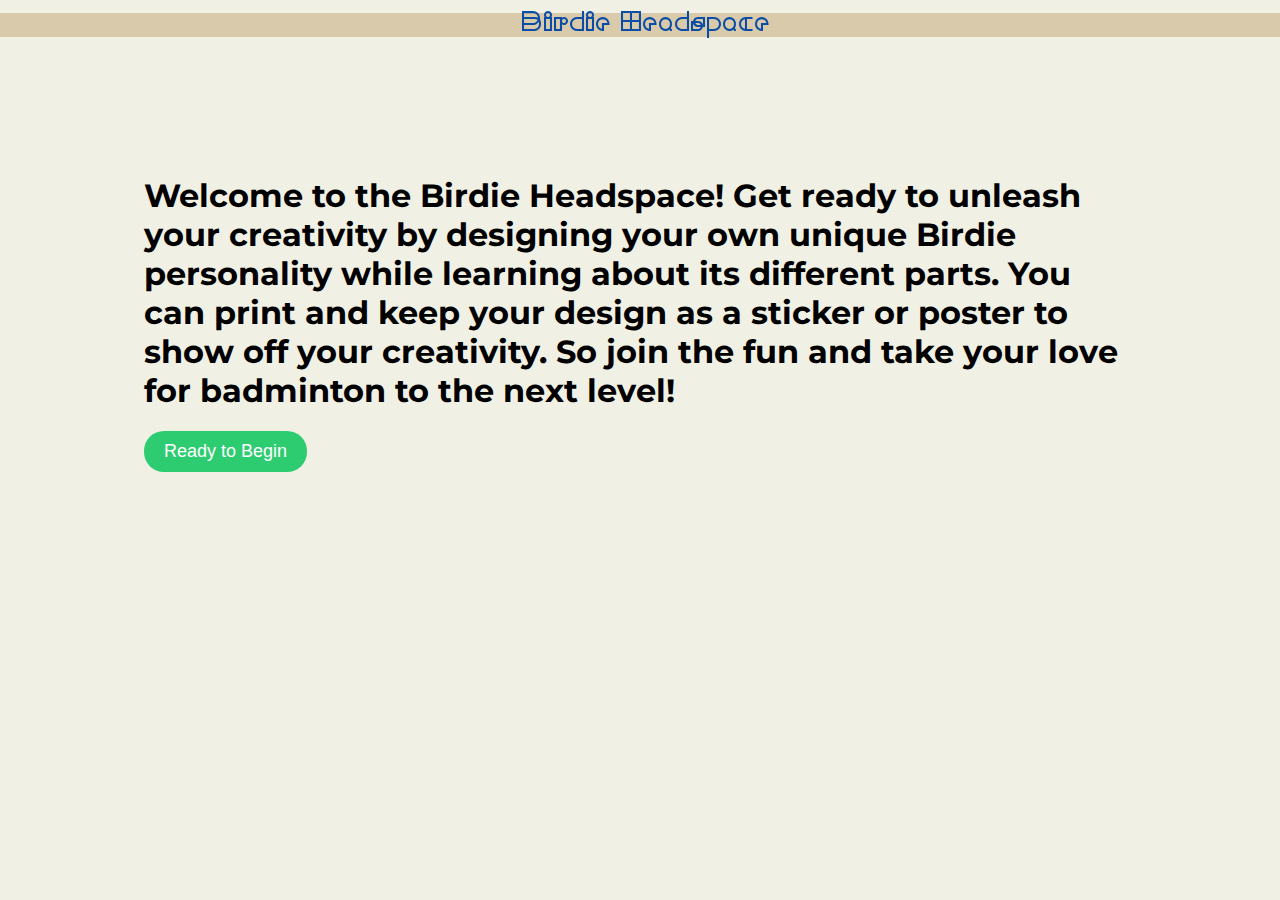
==== index.html @ d9054607 "avatar-maker.html works" ====
<!DOCTYPE html>
<html lang="en">

<head>
    <title>Birdie Headspace</title>
    <meta charset="UTF-8">
    <meta name="viewport" content="width=device-width, initial-scale=1.0">
    <link href="assets/reset.css" rel="stylesheet">
    <link href="assets/common.css" rel="stylesheet">
    <link href="assets/style.css" rel="stylesheet">
    <script defer src="assets/main.js"></script>
</head>

<header>
    <div class="logo">
        <h1>Birdie Headspace</h1>
    </div>
</header>


<body>
    <div class="landing-page info-texts">
        <h1 class="landing-text">Welcome to the Birdie Headspace! Get ready to unleash your creativity by designing your
            own unique Birdie personality while learning about its different parts. You can print and keep your design
            as a sticker or poster to show off your creativity. So join the fun and take your love for badminton to the
            next level!</h1>
        <button class="start-button intro-buttons">Ready to Begin</button>
    </div>

    <div class="info-page info-texts">
        <p class="info-text">FYI: A birdie is made up of two parts, a feather top and a cork base. The feather top is
            connected to the bottom of the base in a cross pattern and may be made from goose feathers, duck feathers,
            or nylon.</p>
        <button class="craft-button intro-buttons">Craft Your Birdie</button>
    </div>
</body>

</html>
---- assets/common.css ----
@import url('https://fonts.googleapis.com/css2?family=Montserrat:ital,wght@0,100;0,200;0,300;0,400;0,500;0,600;0,700;0,800;0,900;1,100;1,200;1,300;1,400;1,500;1,600;1,700;1,800;1,900&display=swap');

@font-face {
    font-family: "Amari";
    src: url("Amari_Font_3-100VF.ttf");
}

/* :root{
  --body-copy:17px;
  --body-copy-line-height: calc(var(--body-copy)*1.2);

  --main-heading: 25vw;
  --main-heading-line-height: calc(var(--main-heading));
  --accent-type: black;
  --accent-1: #D8CAAB;
  --accent-2: #0A4DA6;
  --accent-bg: #f0f0e4;
} */

/*|| BASE VALUES */
:root {
    --base:1rem;
    /* --spacing: 20px; */
    --logo-texts:calc(var(--base) * 1.2);
    --info-texts:calc(var(--base) * 1.5);
    --headline: calc(var(--base) * 2.2);
    --sub-headline: calc(var(--base) * 1.2);
    --author-date: calc(var(--base) * 1);
    --quote: calc(var(--base) * 1);

    --accent-type: black;
    --accent-1: #D8CAAB;
    --accent-2: #0A4DA6;
    --accent-bg: #f0f0e4;

    font-family: "Montserrat";
    font-size: var(--base);
}

/* HEADER LOGO */


.logo > h1 {
    position: fixed;
    top: 0;
    left: 0;
    width: 100%;
    font-family: 'Amari';
    font-weight: 200;
    font-size: var(--logo-texts);
    text-align: center;
    color: var(--accent-2);
    background-color: var(--accent-1);
    /* padding-top: 0; */
    padding-top: 0;
    padding-left: 5px;
    padding-right: 5px;
    border-top: var(--accent-1) solid 1.3px;
}

/* LANDING PAGE */

body {
    color: var(--accent-type);
    background-color: var(--accent-bg); /* fallback color */
    box-sizing: border-box;
    margin: auto;
    padding: 1rem;
    padding-top: 2rem;
    width: 80%;
    font-family: 'Montserrat';
    font-size: 17px;
    font-weight: 500;
    box-sizing: border-box;

    justify-content: left;
    align-items: center;
    background-color: var(--accent-bg);
}


.info-texts {
    font: 'Montserrat';
    font-size: var(--base);
    margin-top: 9rem;
}


.intro-buttons{
    background-color: #2ecc71;
    color: #fff;
    border: none;
    border-radius: 20px;
    font-size: 18px;
    padding: 10px 20px;
    cursor: pointer;
    transition: background-color 0.3s ease;
}

.intro-buttons:hover {
    background-color: var(--accent-2);
}


.info-page {
    display: none;
}

.info-text {
    font-size: 18px;
    margin-bottom: 20px;
}

.button {
  display: inline-block;
  padding: 10px 20px;
  border-radius: 20px;
  background-color: #3c64b1;
  color: #fff;
  font-size: 16px;
  text-align: center;
  text-decoration: none;
  transition: background-color 0.3s ease;
}

.button:hover {
  background-color: #21468b;
}
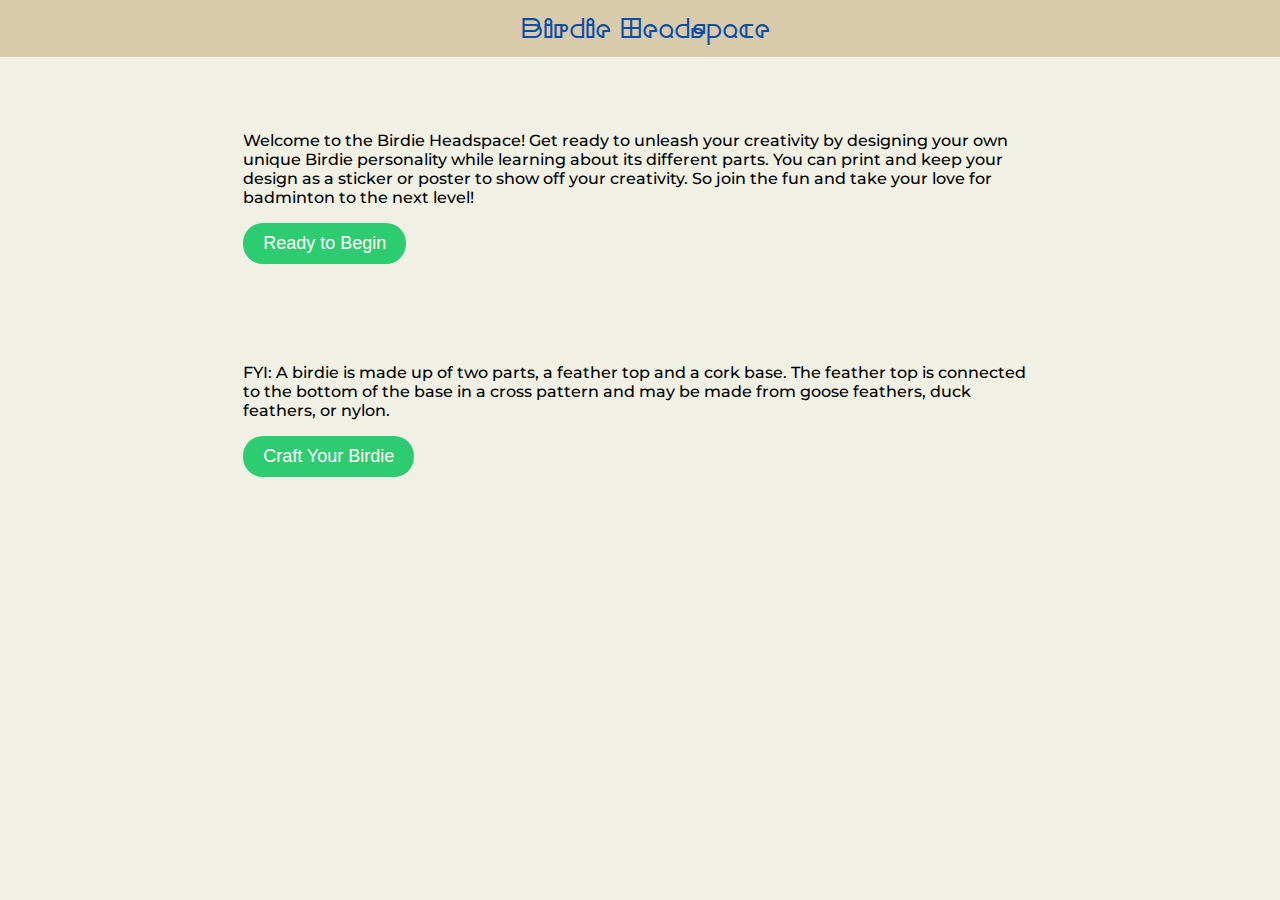
==== commit 20f943fe: "tweak" ====
--- a/index.html
+++ b/index.html
@@ -20,10 +20,10 @@
 
 <body>
     <div class="landing-page info-texts">
-        <h1 class="landing-text">Welcome to the Birdie Headspace! Get ready to unleash your creativity by designing your
+        <p class="landing-text">Welcome to the Birdie Headspace! Get ready to unleash your creativity by designing your
             own unique Birdie personality while learning about its different parts. You can print and keep your design
             as a sticker or poster to show off your creativity. So join the fun and take your love for badminton to the
-            next level!</h1>
+            next level!</p>
         <button class="start-button intro-buttons">Ready to Begin</button>
     </div>
 
--- a/assets/common.css
+++ b/assets/common.css
@@ -25,7 +25,7 @@
     --info-texts:calc(var(--base) * 1.5);
     --headline: calc(var(--base) * 2.2);
     --sub-headline: calc(var(--base) * 1.2);
-    --author-date: calc(var(--base) * 1);
+    --info-texts: calc(var(--base) * 4);
     --quote: calc(var(--base) * 1);
 
     --accent-type: black;
@@ -40,23 +40,28 @@
 /* HEADER LOGO */
 
 
-.logo > h1 {
+.logo {
     position: fixed;
     top: 0;
     left: 0;
     width: 100%;
+    
+    background-color: var(--accent-1);
+    padding-top: 0;
+    padding-top: 0;
+    padding-left: 5px;
+    padding-right: 5px;
+}
+
+.logo > h1 {
+    padding-top: .5rem;
     font-family: 'Amari';
     font-weight: 200;
     font-size: var(--logo-texts);
     text-align: center;
     color: var(--accent-2);
-    background-color: var(--accent-1);
-    /* padding-top: 0; */
-    padding-top: 0;
-    padding-left: 5px;
-    padding-right: 5px;
-    border-top: var(--accent-1) solid 1.3px;
 }
+
 
 /* LANDING PAGE */
 
@@ -68,21 +73,18 @@
     padding: 1rem;
     padding-top: 2rem;
     width: 80%;
-    font-family: 'Montserrat';
-    font-size: 17px;
-    font-weight: 500;
     box-sizing: border-box;
 
     justify-content: left;
     align-items: center;
-    background-color: var(--accent-bg);
 }
 
 
 .info-texts {
-    font: 'Montserrat';
+    font-family: 'Montserrat';
+    font-weight: 500;
     font-size: var(--base);
-    margin-top: 9rem;
+    margin: 10%;
 }
 
 
@@ -101,23 +103,13 @@
     background-color: var(--accent-2);
 }
 
-
-.info-page {
-    display: none;
-}
-
-.info-text {
-    font-size: 18px;
-    margin-bottom: 20px;
-}
-
 .button {
   display: inline-block;
   padding: 10px 20px;
   border-radius: 20px;
   background-color: #3c64b1;
   color: #fff;
-  font-size: 16px;
+  font-size: 1rem;
   text-align: center;
   text-decoration: none;
   transition: background-color 0.3s ease;
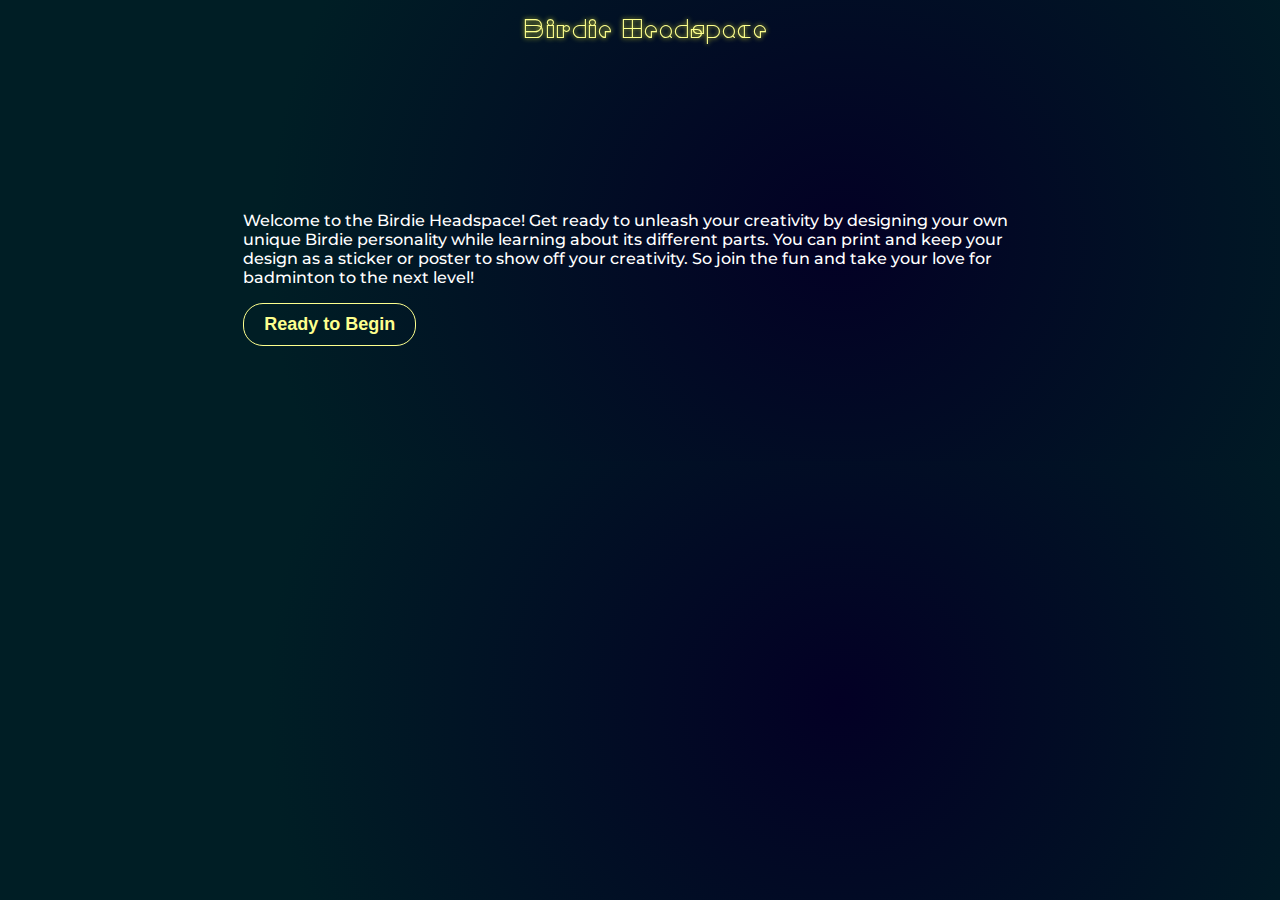
==== commit bd797c6a: "Style added" ====
--- a/index.html
+++ b/index.html
@@ -4,10 +4,10 @@
 <head>
     <title>Birdie Headspace</title>
     <meta charset="UTF-8">
-    <meta name="viewport" content="width=device-width, initial-scale=1.0">
+    <meta name="viewport" content="width=device-width, initial-scale=1">
     <link href="assets/reset.css" rel="stylesheet">
     <link href="assets/common.css" rel="stylesheet">
-    <link href="assets/style.css" rel="stylesheet">
+    <link href="assets/landing-page.css" rel="stylesheet">
     <script defer src="assets/main.js"></script>
 </head>
 
--- a/assets/common.css
+++ b/assets/common.css
@@ -5,17 +5,6 @@
     src: url("Amari_Font_3-100VF.ttf");
 }
 
-/* :root{
-  --body-copy:17px;
-  --body-copy-line-height: calc(var(--body-copy)*1.2);
-
-  --main-heading: 25vw;
-  --main-heading-line-height: calc(var(--main-heading));
-  --accent-type: black;
-  --accent-1: #D8CAAB;
-  --accent-2: #0A4DA6;
-  --accent-bg: #f0f0e4;
-} */
 
 /*|| BASE VALUES */
 :root {
@@ -27,18 +16,19 @@
     --sub-headline: calc(var(--base) * 1.2);
     --info-texts: calc(var(--base) * 4);
     --quote: calc(var(--base) * 1);
+    --info-text-top-padding: calc(var(--base) * 5);
 
-    --accent-type: black;
+    --accent-type: white;
     --accent-1: #D8CAAB;
-    --accent-2: #0A4DA6;
-    --accent-bg: #f0f0e4;
+    --accent-2: #FDFF8E;
+    --accent-bg: radial-gradient(44.77% 121.32% at 65.68% 52.27%, #030025 0%, #001E25 100%);
 
     font-family: "Montserrat";
     font-size: var(--base);
 }
 
+
 /* HEADER LOGO */
-
 
 .logo {
     position: fixed;
@@ -46,7 +36,7 @@
     left: 0;
     width: 100%;
     
-    background-color: var(--accent-1);
+    /* background-color: var(--accent-1); */
     padding-top: 0;
     padding-top: 0;
     padding-left: 5px;
@@ -56,65 +46,12 @@
 .logo > h1 {
     padding-top: .5rem;
     font-family: 'Amari';
-    font-weight: 200;
+    font-weight: 100;
     font-size: var(--logo-texts);
     text-align: center;
-    color: var(--accent-2);
+    /* color: white; */
+    color: #FDFF8E;
+    text-shadow: 0px 0px 5px #FBFF35;
 }
 
 
-/* LANDING PAGE */
-
-body {
-    color: var(--accent-type);
-    background-color: var(--accent-bg); /* fallback color */
-    box-sizing: border-box;
-    margin: auto;
-    padding: 1rem;
-    padding-top: 2rem;
-    width: 80%;
-    box-sizing: border-box;
-
-    justify-content: left;
-    align-items: center;
-}
-
-
-.info-texts {
-    font-family: 'Montserrat';
-    font-weight: 500;
-    font-size: var(--base);
-    margin: 10%;
-}
-
-
-.intro-buttons{
-    background-color: #2ecc71;
-    color: #fff;
-    border: none;
-    border-radius: 20px;
-    font-size: 18px;
-    padding: 10px 20px;
-    cursor: pointer;
-    transition: background-color 0.3s ease;
-}
-
-.intro-buttons:hover {
-    background-color: var(--accent-2);
-}
-
-.button {
-  display: inline-block;
-  padding: 10px 20px;
-  border-radius: 20px;
-  background-color: #3c64b1;
-  color: #fff;
-  font-size: 1rem;
-  text-align: center;
-  text-decoration: none;
-  transition: background-color 0.3s ease;
-}
-
-.button:hover {
-  background-color: #21468b;
-}
--- a/assets/landing-page.css
+++ b/assets/landing-page.css
@@ -0,0 +1,57 @@
+/* LANDING PAGE */
+
+body {
+    box-sizing: border-box;
+    margin: auto;
+    padding: 1rem;
+    /* padding-top: var(--info-text-top-padding); */
+    width: 80%;
+    box-sizing: border-box;
+    background: var(--accent-bg);
+}
+
+
+.info-texts {
+    font-family: 'Montserrat';
+    font-weight: 500;
+    font-size: var(--base);
+    margin: 10%;
+    padding-top: var(--info-text-top-padding);
+    justify-content: left;
+    align-items: center;
+    color: var(--accent-type);
+}
+
+
+.intro-buttons{
+    background-color: transparent;
+    color: var(--accent-2);
+    box-sizing: border-box;
+    border: 1px solid var(--accent-2);
+    border-radius: 20px;
+    font-size: 18px;
+    padding: 10px 20px;
+    cursor: pointer;
+    transition: background-color 0.3s ease;
+    font-weight: 600;
+}
+
+.intro-buttons:hover {
+    background-color: var(--accent-2);
+}
+
+.button {
+  display: inline-block;
+  padding: 10px 20px;
+  border-radius: 20px;
+  background-color: #3c64b1;
+  color: #fff;
+  font-size: 1rem;
+  text-align: center;
+  text-decoration: none;
+  transition: background-color 0.3s ease;
+}
+
+.button:hover {
+  background-color: #21468b;
+}
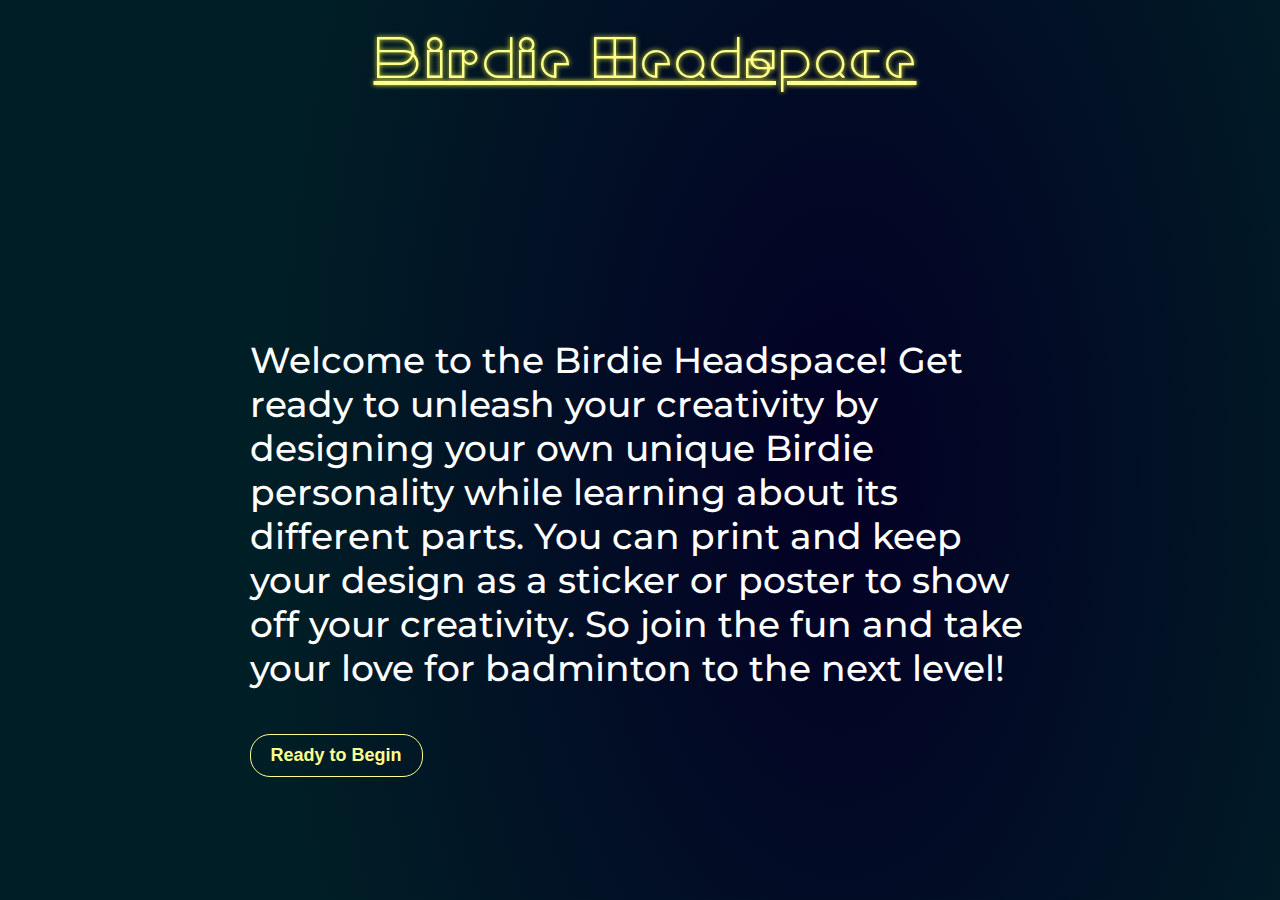
==== commit 9c83e14e: "Colour and style update" ====
--- a/index.html
+++ b/index.html
@@ -13,7 +13,7 @@
 
 <header>
     <div class="logo">
-        <h1>Birdie Headspace</h1>
+        <h1><a href="index.html">Birdie Headspace</a></h1>
     </div>
 </header>
 
--- a/assets/common.css
+++ b/assets/common.css
@@ -9,7 +9,7 @@
 /*|| BASE VALUES */
 :root {
     --base:1rem;
-    /* --spacing: 20px; */
+    --spacing: 20px;
     --logo-texts:calc(var(--base) * 1.2);
     --info-texts:calc(var(--base) * 1.5);
     --headline: calc(var(--base) * 2.2);
@@ -21,12 +21,27 @@
     --accent-type: white;
     --accent-1: #D8CAAB;
     --accent-2: #FDFF8E;
+    --accent-hover: black;
     --accent-bg: radial-gradient(44.77% 121.32% at 65.68% 52.27%, #030025 0%, #001E25 100%);
 
     font-family: "Montserrat";
     font-size: var(--base);
 }
 
+
+@media (min-width: 450px) {
+    :root {
+        --base: 1.5rem;
+        --spacing: 40px;
+        --logo-texts:calc(var(--base) * 1.2);
+        --info-texts:calc(var(--base) * 1.5);
+        --headline: calc(var(--base) * 2.2);
+        --sub-headline: calc(var(--base) * 1.2);
+        --info-texts: calc(var(--base) * 4);
+        --quote: calc(var(--base) * 1);
+        --info-text-top-padding: calc(var(--base) * 5);
+    }
+}
 
 /* HEADER LOGO */
 
@@ -43,15 +58,27 @@
     padding-right: 5px;
 }
 
-.logo > h1 {
+.logo h1 {
+    text-align: center;
+}
+.logo > h1 a {
     padding-top: .5rem;
     font-family: 'Amari';
     font-weight: 100;
     font-size: var(--logo-texts);
     text-align: center;
-    /* color: white; */
+    color: white;
     color: #FDFF8E;
     text-shadow: 0px 0px 5px #FBFF35;
 }
 
 
+body {
+    box-sizing: border-box;
+    margin: auto;
+    padding: 1rem;
+    /* padding-top: var(--info-text-top-padding); */
+    width: 80%;
+    box-sizing: border-box;
+    background: var(--accent-bg);
+}--- a/assets/landing-page.css
+++ b/assets/landing-page.css
@@ -1,14 +1,6 @@
 /* LANDING PAGE */
 
-body {
-    box-sizing: border-box;
-    margin: auto;
-    padding: 1rem;
-    /* padding-top: var(--info-text-top-padding); */
-    width: 80%;
-    box-sizing: border-box;
-    background: var(--accent-bg);
-}
+
 
 
 .info-texts {
@@ -38,6 +30,7 @@
 
 .intro-buttons:hover {
     background-color: var(--accent-2);
+    color: var(--accent-hover);
 }
 
 .button {
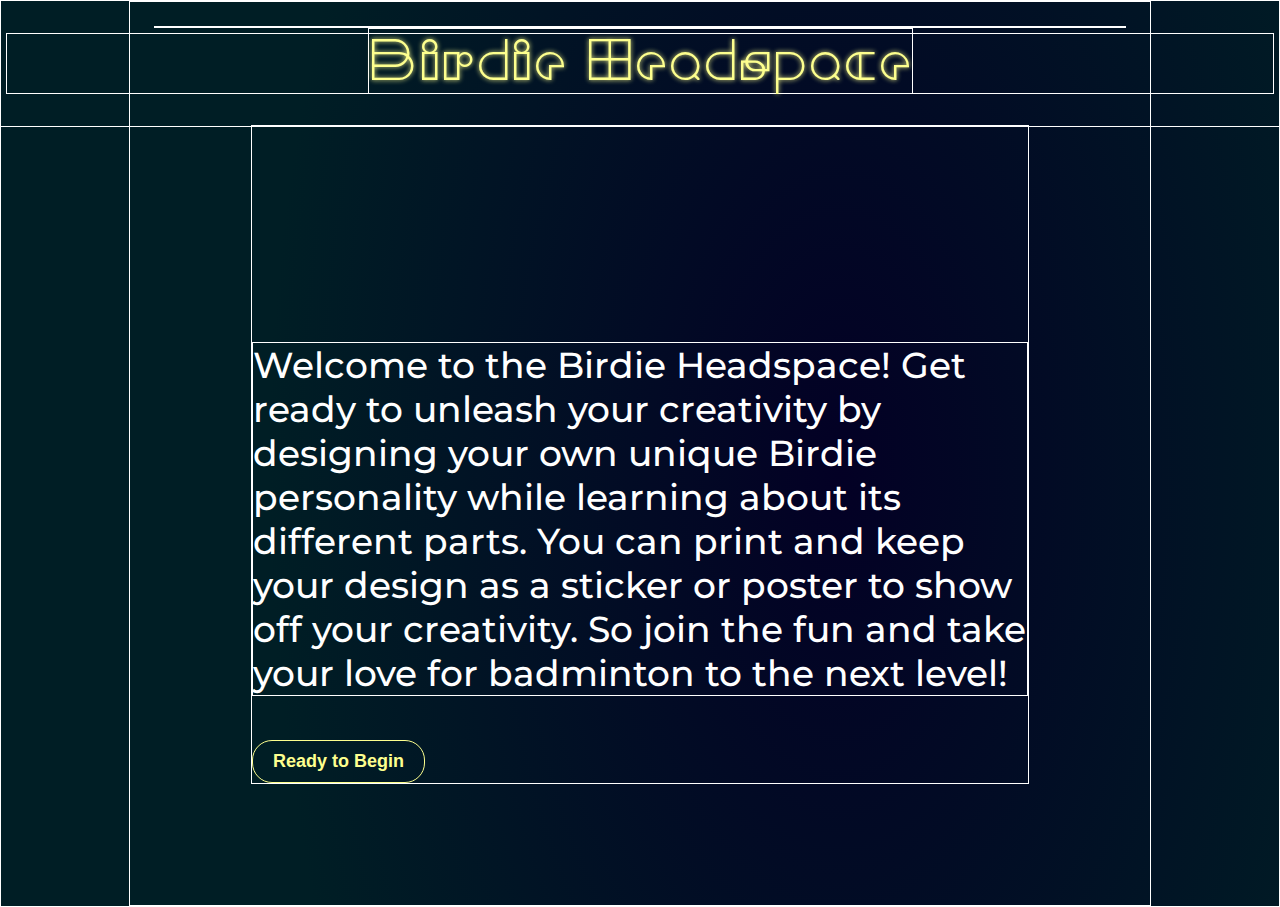
==== commit d3458dfd: "JavaScript struct update" ====
--- a/index.html
+++ b/index.html
@@ -8,7 +8,7 @@
     <link href="assets/reset.css" rel="stylesheet">
     <link href="assets/common.css" rel="stylesheet">
     <link href="assets/landing-page.css" rel="stylesheet">
-    <script defer src="assets/main.js"></script>
+    <script defer src="assets/landing-page.js"></script>
 </head>
 
 <header>
--- a/assets/common.css
+++ b/assets/common.css
@@ -21,6 +21,7 @@
     --accent-type: white;
     --accent-1: #D8CAAB;
     --accent-2: #FDFF8E;
+    --accent-3: #f835ff;
     --accent-hover: black;
     --accent-bg: radial-gradient(44.77% 121.32% at 65.68% 52.27%, #030025 0%, #001E25 100%);
 
@@ -44,6 +45,9 @@
 }
 
 /* HEADER LOGO */
+* {border: 1px solid white;
+box-sizing: border-box;
+}
 
 .logo {
     position: fixed;
@@ -67,9 +71,13 @@
     font-weight: 100;
     font-size: var(--logo-texts);
     text-align: center;
-    color: white;
     color: #FDFF8E;
-    text-shadow: 0px 0px 5px #FBFF35;
+    text-shadow: 0px 0px 5px var(--accent-2);
+    text-decoration: none;
+}
+
+.logo > h1 a:hover {
+  text-shadow: 0px 0px 10px var(--accent-3);
 }
 
 
@@ -81,4 +89,65 @@
     width: 80%;
     box-sizing: border-box;
     background: var(--accent-bg);
-}+}
+
+.Artboard {
+
+}
+
+
+
+/* BOTTOM NAVIGATION */
+.bottom-nav {
+  background-color: #fff;
+  box-shadow: 0px -2px 10px rgba(0, 0, 0, 0.2);
+  position: fixed;
+  bottom: 0;
+  left: 0;
+  width: 100%;
+  z-index: 9999;
+}
+
+.bottom-nav ul {
+  list-style: none;
+  display: flex;
+  justify-content: space-between;
+  padding: 0;
+  margin: 0;
+}
+
+.bottom-nav li{
+  flex: 1;
+  text-align: center;
+  margin: 0;
+
+}
+
+.bottom-nav li img{
+    size: 1rem;
+    width: 3rem;
+    height: 3rem;
+
+}
+
+.bottom-nav a {
+  display: block;
+  text-decoration: none;
+  padding: 10px;
+  color: #333;
+  transition: all 0.3s ease-in-out;
+}
+
+.bottom-nav a:hover {
+  background-color: #eee;
+}
+
+.bottom-nav a i {
+  font-size: 24px;
+  margin-bottom: 5px;
+}
+
+.bottom-nav a span {
+  font-size: 12px;
+  text-transform: uppercase;
+}
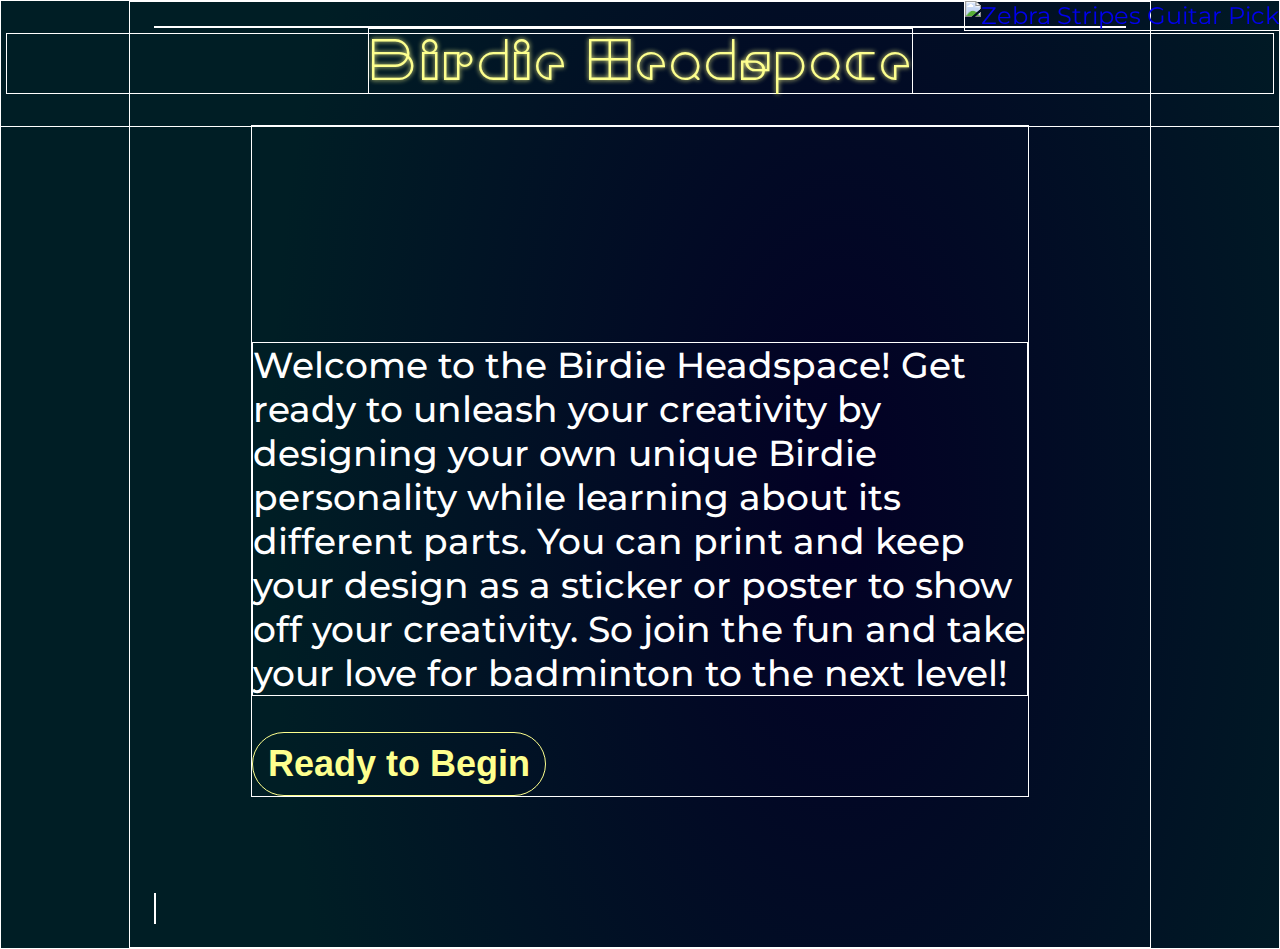
==== commit 4f1fb0d6: "Cursor, Layout, Images" ====
--- a/index.html
+++ b/index.html
@@ -35,4 +35,20 @@
     </div>
 </body>
 
+<style type="text/css">
+    * {
+        cursor: url(https://ani.cursors-4u.net/others/oth-9/oth899.cur), auto !important;
+    }
+</style><a href="https://www.cursors-4u.com/cursor/2018/02/08/zebra-stripes-guitar-pick.html" target="_blank"
+    title="Zebra Stripes Guitar Pick"><img src="https://cur.cursors-4u.net/cursor.png" border="0"
+        alt="Zebra Stripes Guitar Pick" style="position:absolute; top: 0px; right: 0px;" /></a>
+
+<!-- <style type="text/css">
+    * {
+        cursor: url(https://cur.cursors-4u.net/sports/spo-1/spo49.cur), auto !important;
+    }
+</style><a href="https://www.cursors-4u.com/cursor/2005/10/07/spo49.html" target="_blank" title="Badminton"><img
+        src="https://cur.cursors-4u.net/cursor.png" border="0" alt="Badminton"
+        style="position:absolute; top: 0px; right: 0px;" /></a> -->
+
 </html>--- a/assets/common.css
+++ b/assets/common.css
@@ -99,7 +99,8 @@
 
 /* BOTTOM NAVIGATION */
 .bottom-nav {
-  background-color: #fff;
+  background-color: transparent;
+  border: 1px;
   box-shadow: 0px -2px 10px rgba(0, 0, 0, 0.2);
   position: fixed;
   bottom: 0;
--- a/assets/landing-page.css
+++ b/assets/landing-page.css
@@ -1,7 +1,4 @@
 /* LANDING PAGE */
-
-
-
 
 .info-texts {
     font-family: 'Montserrat';
@@ -20,12 +17,13 @@
     color: var(--accent-2);
     box-sizing: border-box;
     border: 1px solid var(--accent-2);
-    border-radius: 20px;
-    font-size: 18px;
-    padding: 10px 20px;
+    border-radius: 40px;
+    font-size: var(--base);
+    padding: 10px 15px;
     cursor: pointer;
     transition: background-color 0.3s ease;
     font-weight: 600;
+    text-decoration: none;
 }
 
 .intro-buttons:hover {
@@ -35,16 +33,10 @@
 
 .button {
   display: inline-block;
-  padding: 10px 20px;
-  border-radius: 20px;
-  background-color: #3c64b1;
-  color: #fff;
+
+
   font-size: 1rem;
   text-align: center;
   text-decoration: none;
-  transition: background-color 0.3s ease;
+  
 }
-
-.button:hover {
-  background-color: #21468b;
-}
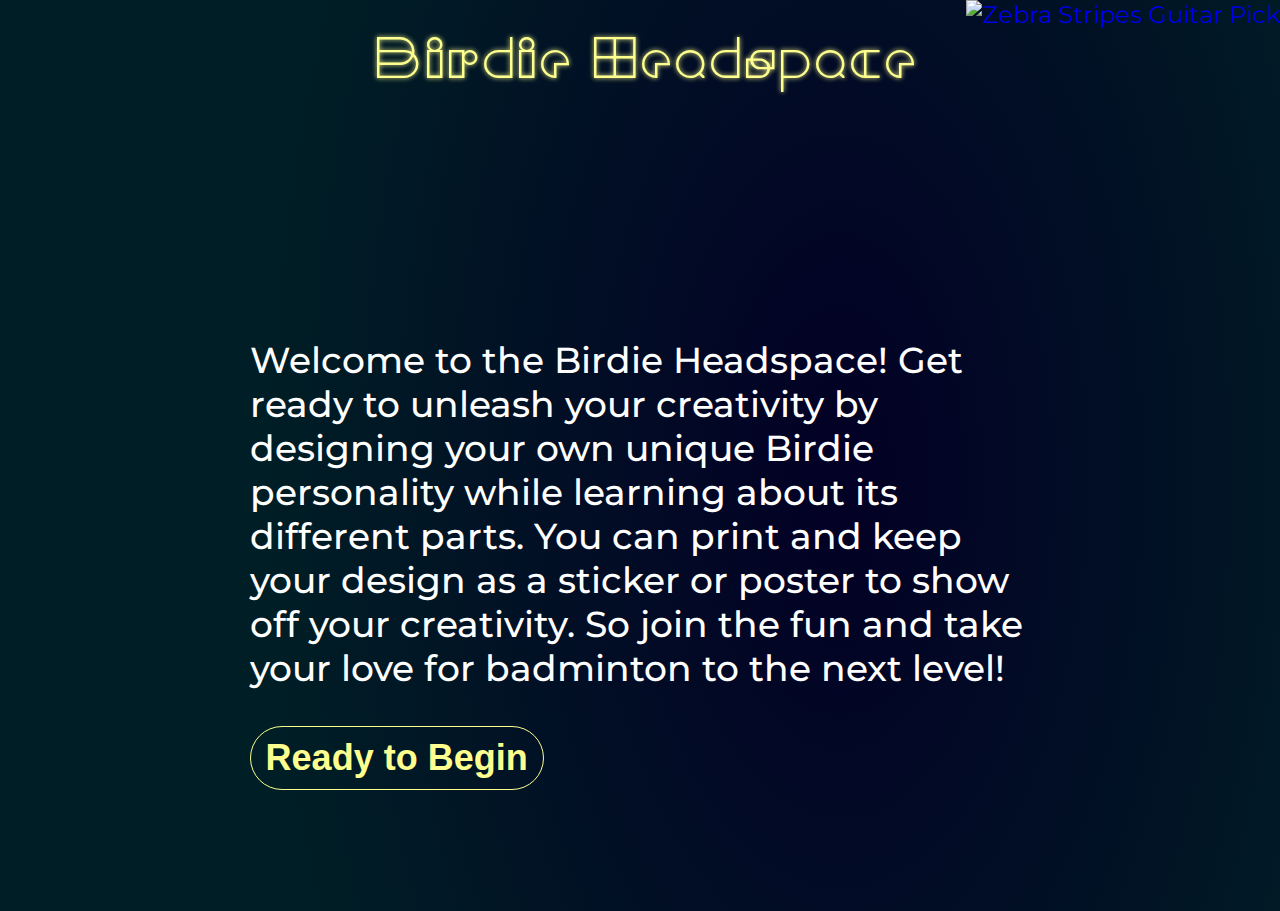
==== commit ba64774b: "Changes in CSS" ====
--- a/index.html
+++ b/index.html
@@ -35,6 +35,7 @@
     </div>
 </body>
 
+<!-- CURSOR -->
 <style type="text/css">
     * {
         cursor: url(https://ani.cursors-4u.net/others/oth-9/oth899.cur), auto !important;
@@ -43,12 +44,4 @@
     title="Zebra Stripes Guitar Pick"><img src="https://cur.cursors-4u.net/cursor.png" border="0"
         alt="Zebra Stripes Guitar Pick" style="position:absolute; top: 0px; right: 0px;" /></a>
 
-<!-- <style type="text/css">
-    * {
-        cursor: url(https://cur.cursors-4u.net/sports/spo-1/spo49.cur), auto !important;
-    }
-</style><a href="https://www.cursors-4u.com/cursor/2005/10/07/spo49.html" target="_blank" title="Badminton"><img
-        src="https://cur.cursors-4u.net/cursor.png" border="0" alt="Badminton"
-        style="position:absolute; top: 0px; right: 0px;" /></a> -->
-
 </html>--- a/assets/common.css
+++ b/assets/common.css
@@ -44,10 +44,12 @@
     }
 }
 
+/* NEED TO TAKE THIS OFFFFF */
+/* * {border: 1px solid white;
+box-sizing: border-box;
+} */
+
 /* HEADER LOGO */
-* {border: 1px solid white;
-box-sizing: border-box;
-}
 
 .logo {
     position: fixed;
@@ -91,8 +93,21 @@
     background: var(--accent-bg);
 }
 
+/* ARTBOARD */
 .Artboard {
+  width: 100%;
+  height: 200px;
+  overflow-x: scroll;
+  display: flex;
+  flex-wrap: nowrap;
+  align-items: center;
+}
 
+/* BIRDIE PARTS */
+.birdie-part {
+  width: 100px;
+  height: 100px;
+  object-fit: cover;
 }
 
 
@@ -122,6 +137,11 @@
   text-align: center;
   margin: 0;
 
+  display: flex;
+    flex-direction: row;
+    align-items: flex-start;
+    padding: 0px;
+    gap: 8px;
 }
 
 .bottom-nav li img{
@@ -131,24 +151,3 @@
 
 }
 
-.bottom-nav a {
-  display: block;
-  text-decoration: none;
-  padding: 10px;
-  color: #333;
-  transition: all 0.3s ease-in-out;
-}
-
-.bottom-nav a:hover {
-  background-color: #eee;
-}
-
-.bottom-nav a i {
-  font-size: 24px;
-  margin-bottom: 5px;
-}
-
-.bottom-nav a span {
-  font-size: 12px;
-  text-transform: uppercase;
-}
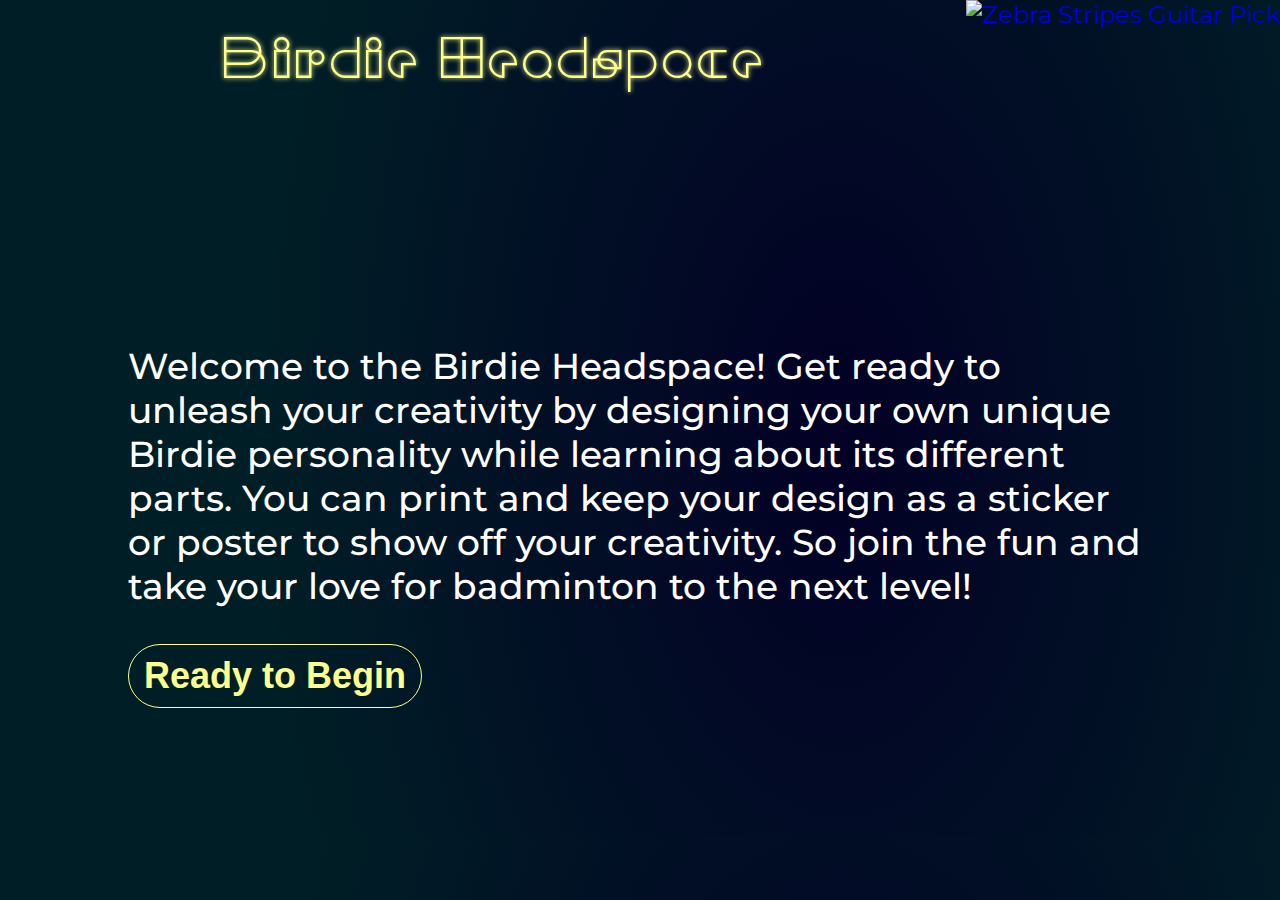
==== commit 36080d5a: "Last update" ====
--- a/index.html
+++ b/index.html
@@ -5,6 +5,7 @@
     <title>Birdie Headspace</title>
     <meta charset="UTF-8">
     <meta name="viewport" content="width=device-width, initial-scale=1">
+    <link rel="shortcut icon" href="assets/Favicon.png" type="image/x-icon">
     <link href="assets/reset.css" rel="stylesheet">
     <link href="assets/common.css" rel="stylesheet">
     <link href="assets/landing-page.css" rel="stylesheet">
--- a/assets/common.css
+++ b/assets/common.css
@@ -8,22 +8,28 @@
 
 /*|| BASE VALUES */
 :root {
+
+  /* TYPE SETTINGS  */
     --base:1rem;
     --spacing: 20px;
     --logo-texts:calc(var(--base) * 1.2);
     --info-texts:calc(var(--base) * 1.5);
     --headline: calc(var(--base) * 2.2);
     --sub-headline: calc(var(--base) * 1.2);
-    --info-texts: calc(var(--base) * 4);
     --quote: calc(var(--base) * 1);
     --info-text-top-padding: calc(var(--base) * 5);
 
+    /* SPACE SETTINGS  */
+
+
+    /* COLORSSSS */
     --accent-type: white;
     --accent-1: #D8CAAB;
     --accent-2: #FDFF8E;
     --accent-3: #f835ff;
     --accent-hover: black;
     --accent-bg: radial-gradient(44.77% 121.32% at 65.68% 52.27%, #030025 0%, #001E25 100%);
+    --accent-transperent:rgba(253, 255, 142, 0.1);
 
     font-family: "Montserrat";
     font-size: var(--base);
@@ -41,7 +47,26 @@
         --info-texts: calc(var(--base) * 4);
         --quote: calc(var(--base) * 1);
         --info-text-top-padding: calc(var(--base) * 5);
+
+        
     }
+}
+
+@media (min-width: 768px) {
+/* Increase height of navigation bar */
+.bottom-nav {
+height: 6rem;
+}
+
+/* Increase size of buttons and images */
+.bottom-nav button {
+border-width: 2px;
+}
+
+.bottom-nav img {
+width: 4rem;
+height: 4rem;
+}
 }
 
 /* NEED TO TAKE THIS OFFFFF */
@@ -50,11 +75,15 @@
 } */
 
 /* HEADER LOGO */
+header{
+  width: 100%;
+}
 
 .logo {
     position: fixed;
     top: 0;
     left: 0;
+    right: 0;
     width: 100%;
     
     /* background-color: var(--accent-1); */
@@ -82,72 +111,72 @@
   text-shadow: 0px 0px 10px var(--accent-3);
 }
 
+@media (min-width: 1024px){
+  .logo > h1 {
+    text-align: left;
+    padding-left: 9rem;
+}
+}
+
+
+
 
 body {
     box-sizing: border-box;
-    margin: auto;
-    padding: 1rem;
+    margin: 0;
+    padding: 0;
     /* padding-top: var(--info-text-top-padding); */
-    width: 80%;
+    width: 100%;
     box-sizing: border-box;
     background: var(--accent-bg);
-}
-
-/* ARTBOARD */
-.Artboard {
-  width: 100%;
-  height: 200px;
-  overflow-x: scroll;
-  display: flex;
-  flex-wrap: nowrap;
-  align-items: center;
-}
-
-/* BIRDIE PARTS */
-.birdie-part {
-  width: 100px;
-  height: 100px;
-  object-fit: cover;
 }
 
 
 
 /* BOTTOM NAVIGATION */
 .bottom-nav {
-  background-color: transparent;
-  border: 1px;
-  box-shadow: 0px -2px 10px rgba(0, 0, 0, 0.2);
+  display: flex;
+  justify-content:space-evenly;
+  align-items: center;
+  height: 4rem;
+  background: var(--accent-transperent);
   position: fixed;
   bottom: 0;
-  left: 0;
   width: 100%;
-  z-index: 9999;
+  z-index: 4;
 }
 
-.bottom-nav ul {
-  list-style: none;
-  display: flex;
-  justify-content: space-between;
-  padding: 0;
-  margin: 0;
+.bottom-nav button:hover {
+  transform: scale(1.3);
+  /* background-color: var(--accent-2); */
+  transition: all 0.1s ease;
+  border-radius: 10px;
+  background: radial-gradient(circle at center, var(--accent-2), transparent);
+  /* box-shadow: 0 0 20px var(--accent-2), 0 0 50px var(--accent-2), 0 0 80px var(--accent-2); */
 }
 
-.bottom-nav li{
-  flex: 1;
-  text-align: center;
-  margin: 0;
-
-  display: flex;
-    flex-direction: row;
-    align-items: flex-start;
-    padding: 0px;
-    gap: 8px;
+.bottom-nav button:active{
+  transform: scale(1.3);
+  background-color: var(--accent-2);
 }
 
-.bottom-nav li img{
-    size: 1rem;
-    width: 3rem;
-    height: 3rem;
 
+.bottom-nav li {
+  list-style: none;
+  border: var(--accent-2);
 }
 
+.bottom-nav button {
+  border: none;
+  background-color: transparent;
+  /* border: 1px solid rgba(253, 255, 142, 0.1); */
+  outline: none;
+  cursor: pointer;
+}
+
+.bottom-nav img {
+  width: 3rem;
+  height: 3rem;
+}
+
+
